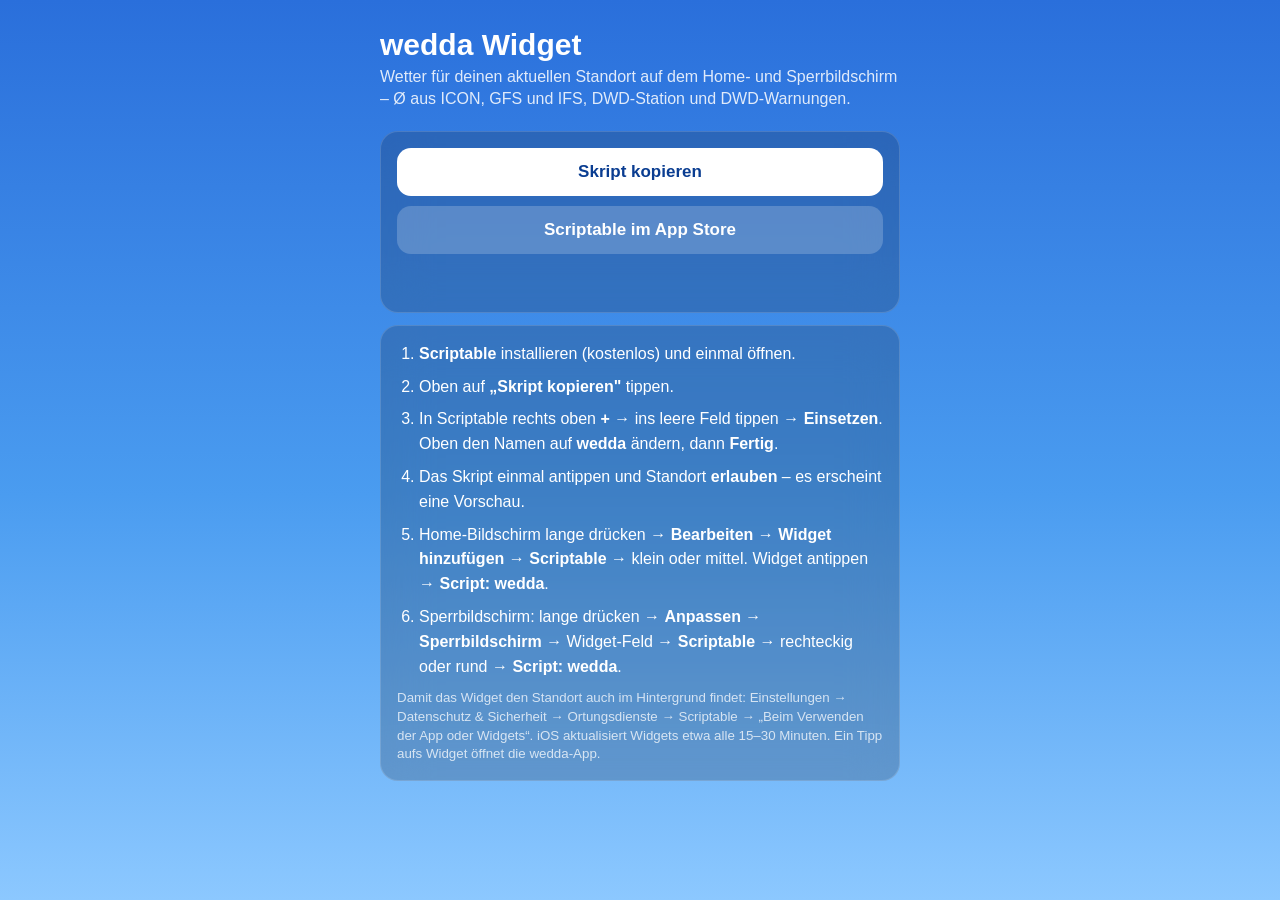
==== widget/index.html @ 88eab2a1 "Widget für Scriptable: klein, mittel, Sperrbildschirm Aktueller Standort, Ø aus ICON/GFS/IFS, DWD-St" ====
<!doctype html>
<html lang="de">
<head>
<meta charset="utf-8">
<meta name="viewport" content="width=device-width, initial-scale=1, viewport-fit=cover">
<meta name="theme-color" content="#2a6fdb">
<title>wedda Widget</title>
<style>
  :root { --font: -apple-system, BlinkMacSystemFont, "SF Pro Text", "Helvetica Neue", sans-serif; color-scheme: dark; }
  * { box-sizing: border-box; }
  body {
    margin: 0; min-height: 100vh; font-family: var(--font); color: #fff;
    background: linear-gradient(180deg, #2a6fdb, #4a9cf0 55%, #8cc8ff);
    padding: calc(env(safe-area-inset-top) + 28px) 16px 40px;
  }
  main { max-width: 520px; margin: 0 auto; }
  h1 { font-size: 30px; margin: 0 0 4px; }
  .sub { opacity: .85; margin: 0 0 20px; line-height: 1.4; }
  .card {
    background: rgba(18, 28, 48, .22); border: .5px solid rgba(255,255,255,.15);
    -webkit-backdrop-filter: blur(24px); backdrop-filter: blur(24px);
    border-radius: 18px; padding: 16px; margin-bottom: 12px;
  }
  ol { margin: 0; padding-left: 22px; line-height: 1.55; }
  li + li { margin-top: 8px; }
  b { font-weight: 600; }
  button, .btn {
    display: block; width: 100%; text-align: center; text-decoration: none;
    font: inherit; font-size: 17px; font-weight: 600; color: #0a3d91;
    background: #fff; border: 0; border-radius: 14px; padding: 14px; cursor: pointer;
  }
  .btn.secondary { background: rgba(255,255,255,.2); color: #fff; margin-top: 10px; }
  .ok { text-align: center; font-size: 14px; margin-top: 10px; min-height: 18px; }
  small { opacity: .75; display: block; margin-top: 10px; line-height: 1.4; }
</style>
</head>
<body>
<main>
  <h1>wedda Widget</h1>
  <p class="sub">Wetter für deinen aktuellen Standort auf dem Home- und Sperrbildschirm – Ø aus ICON, GFS und IFS, DWD-Station und DWD-Warnungen.</p>

  <div class="card">
    <button id="copy" type="button">Skript kopieren</button>
    <a class="btn secondary" href="https://apps.apple.com/app/scriptable/id1405459188">Scriptable im App Store</a>
    <p class="ok" id="ok"></p>
  </div>

  <div class="card">
    <ol>
      <li><b>Scriptable</b> installieren (kostenlos) und einmal öffnen.</li>
      <li>Oben auf <b>„Skript kopieren"</b> tippen.</li>
      <li>In Scriptable rechts oben <b>+</b> → ins leere Feld tippen → <b>Einsetzen</b>. Oben den Namen auf <b>wedda</b> ändern, dann <b>Fertig</b>.</li>
      <li>Das Skript einmal antippen und Standort <b>erlauben</b> – es erscheint eine Vorschau.</li>
      <li>Home-Bildschirm lange drücken → <b>Bearbeiten → Widget hinzufügen</b> → <b>Scriptable</b> → klein oder mittel. Widget antippen → <b>Script: wedda</b>.</li>
      <li>Sperrbildschirm: lange drücken → <b>Anpassen → Sperrbildschirm</b> → Widget-Feld → <b>Scriptable</b> → rechteckig oder rund → <b>Script: wedda</b>.</li>
    </ol>
    <small>Damit das Widget den Standort auch im Hintergrund findet: Einstellungen → Datenschutz &amp; Sicherheit → Ortungsdienste → Scriptable → „Beim Verwenden der App oder Widgets“. iOS aktualisiert Widgets etwa alle 15–30 Minuten. Ein Tipp aufs Widget öffnet die wedda-App.</small>
  </div>
</main>
<script>
  const ok = document.getElementById('ok');
  let code = null;
  fetch('wedda-widget.js', { cache: 'no-store' }).then(r => r.text()).then(t => { code = t; });
  document.getElementById('copy').addEventListener('click', async () => {
    try {
      if (!code) code = await (await fetch('wedda-widget.js', { cache: 'no-store' })).text();
      await navigator.clipboard.writeText(code);
      ok.textContent = '✓ Kopiert – jetzt in Scriptable einsetzen.';
    } catch {
      ok.textContent = 'Kopieren nicht möglich – Skript wird angezeigt, bitte manuell kopieren.';
      location.href = 'wedda-widget.js';
    }
  });
</script>
</body>
</html>
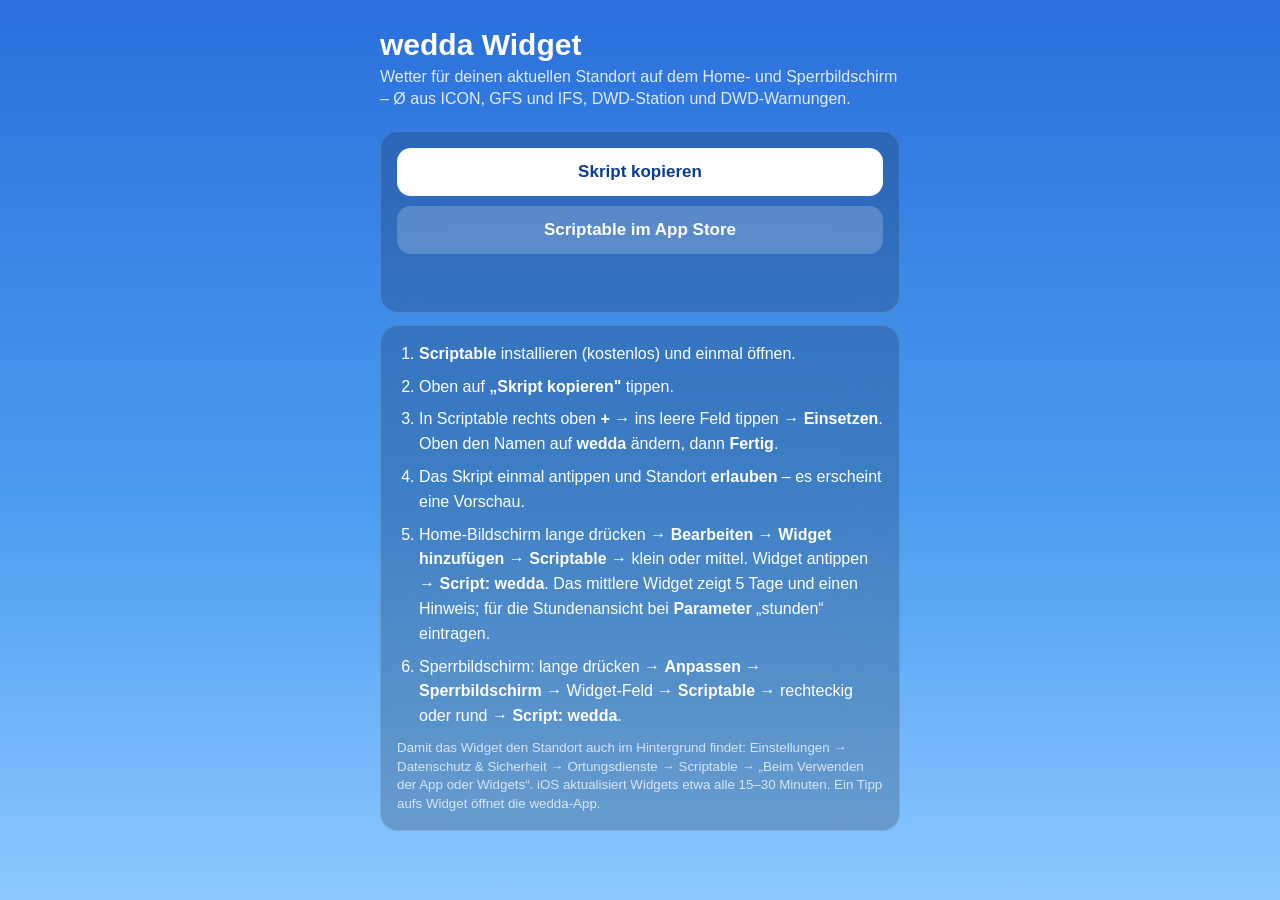
==== commit e8709566: "Widget mittel: 5-Tage-Ansicht mit Temperaturbalken und Hinweis Links Ort, Temperatur und ein Satz mi" ====
--- a/widget/index.html
+++ b/widget/index.html
@@ -51,7 +51,7 @@
       <li>Oben auf <b>„Skript kopieren"</b> tippen.</li>
       <li>In Scriptable rechts oben <b>+</b> → ins leere Feld tippen → <b>Einsetzen</b>. Oben den Namen auf <b>wedda</b> ändern, dann <b>Fertig</b>.</li>
       <li>Das Skript einmal antippen und Standort <b>erlauben</b> – es erscheint eine Vorschau.</li>
-      <li>Home-Bildschirm lange drücken → <b>Bearbeiten → Widget hinzufügen</b> → <b>Scriptable</b> → klein oder mittel. Widget antippen → <b>Script: wedda</b>.</li>
+      <li>Home-Bildschirm lange drücken → <b>Bearbeiten → Widget hinzufügen</b> → <b>Scriptable</b> → klein oder mittel. Widget antippen → <b>Script: wedda</b>. Das mittlere Widget zeigt 5 Tage und einen Hinweis; für die Stundenansicht bei <b>Parameter</b> „stunden“ eintragen.</li>
       <li>Sperrbildschirm: lange drücken → <b>Anpassen → Sperrbildschirm</b> → Widget-Feld → <b>Scriptable</b> → rechteckig oder rund → <b>Script: wedda</b>.</li>
     </ol>
     <small>Damit das Widget den Standort auch im Hintergrund findet: Einstellungen → Datenschutz &amp; Sicherheit → Ortungsdienste → Scriptable → „Beim Verwenden der App oder Widgets“. iOS aktualisiert Widgets etwa alle 15–30 Minuten. Ein Tipp aufs Widget öffnet die wedda-App.</small>
